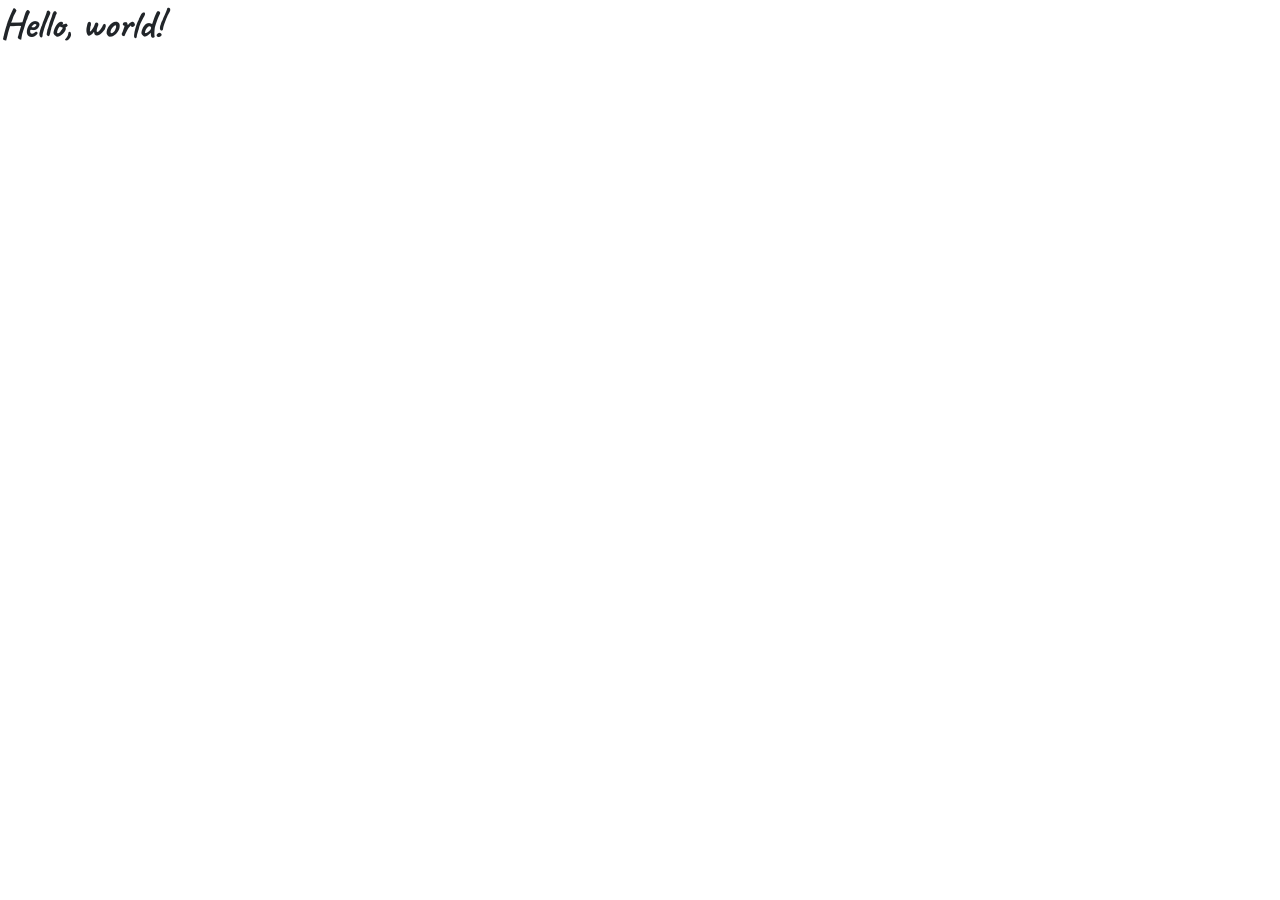
==== index.html @ 7b7f4d12 "presto init" ====
<!doctype html>
<html lang="en">
<head>
    <meta charset="utf-8">
    <meta name="viewport" content="width=device-width, initial-scale=1">
    <title>Bootstrap demo</title>
    
    <!--Google fonts-->   
    <link rel="preconnect" href="https://fonts.googleapis.com">
    <link rel="preconnect" href="https://fonts.gstatic.com" crossorigin>
    <link href="https://fonts.googleapis.com/css2?family=Caveat:wght@400..700&display=swap" rel="stylesheet">
    
    <!--css bootstrap-->
    <link href="https://cdn.jsdelivr.net/npm/bootstrap@5.3.8/dist/css/bootstrap.min.css" rel="stylesheet" integrity="sha384-sRIl4kxILFvY47J16cr9ZwB07vP4J8+LH7qKQnuqkuIAvNWLzeN8tE5YBujZqJLB" crossorigin="anonymous">
    
    <!--css custom-->
    
    <link rel="stylesheet" href="style.css">
    
</head>
<body>
    <h1>Hello, world!</h1>
    
    <!--js bootstrap-->
    <script src="https://cdn.jsdelivr.net/npm/bootstrap@5.3.8/dist/js/bootstrap.bundle.min.js" integrity="sha384-FKyoEForCGlyvwx9Hj09JcYn3nv7wiPVlz7YYwJrWVcXK/BmnVDxM+D2scQbITxI" crossorigin="anonymous"></script>
    
    <!--js custom-->    
    <script src="main.js"></script>
</body>
</html>
---- style.css ----
* {
  font-family: "Caveat", cursive;
  font-optical-sizing: auto;
  font-weight: <weight>;
  font-style: normal;
}

h1, h2, h3, h4, .h1, .h2, .h3, .h4 {
  font-family: "Caveat", cursive;
  font-optical-sizing: auto;
  font-weight: bold;
  font-style:normal;
}

:root{
    --green: rgb(176,255,50);
    --blue: rgb(0, 51, 153);
    --fucsia: rgb(244, 0, 161);
}
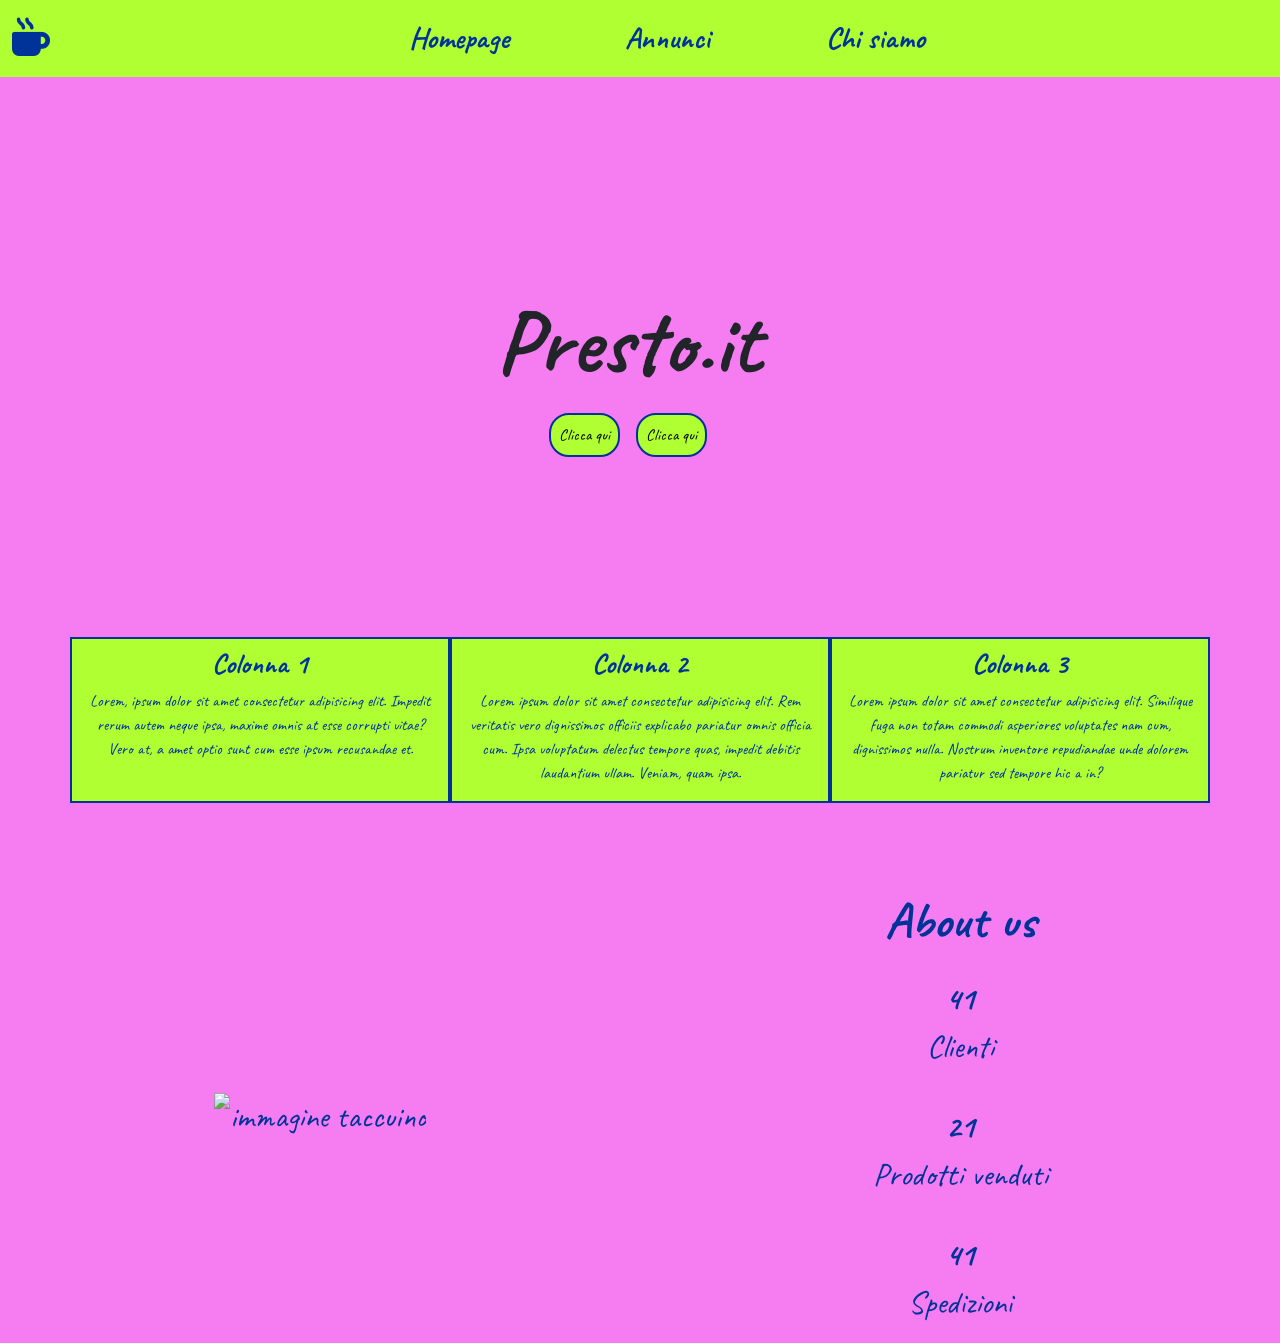
==== commit 2e6d05c7: "numeri incrementali terminato" ====
--- a/index.html
+++ b/index.html
@@ -1,30 +1,131 @@
 <!doctype html>
 <html lang="en">
 <head>
-    <meta charset="utf-8">
-    <meta name="viewport" content="width=device-width, initial-scale=1">
-    <title>Bootstrap demo</title>
-    
-    <!--Google fonts-->   
-    <link rel="preconnect" href="https://fonts.googleapis.com">
-    <link rel="preconnect" href="https://fonts.gstatic.com" crossorigin>
-    <link href="https://fonts.googleapis.com/css2?family=Caveat:wght@400..700&display=swap" rel="stylesheet">
-    
-    <!--css bootstrap-->
-    <link href="https://cdn.jsdelivr.net/npm/bootstrap@5.3.8/dist/css/bootstrap.min.css" rel="stylesheet" integrity="sha384-sRIl4kxILFvY47J16cr9ZwB07vP4J8+LH7qKQnuqkuIAvNWLzeN8tE5YBujZqJLB" crossorigin="anonymous">
-    
-    <!--css custom-->
-    
-    <link rel="stylesheet" href="style.css">
-    
+  <meta charset="utf-8">
+  <meta name="viewport" content="width=device-width, initial-scale=1">
+  <title>Presto</title>
+  
+  <!--Google fonts-->   
+  <link rel="preconnect" href="https://fonts.googleapis.com">
+  <link rel="preconnect" href="https://fonts.gstatic.com" crossorigin>
+  <link href="https://fonts.googleapis.com/css2?family=Caveat:wght@400..700&display=swap" rel="stylesheet">
+  
+  <!--css bootstrap-->
+  <link href="https://cdn.jsdelivr.net/npm/bootstrap@5.3.8/dist/css/bootstrap.min.css" rel="stylesheet" integrity="sha384-sRIl4kxILFvY47J16cr9ZwB07vP4J8+LH7qKQnuqkuIAvNWLzeN8tE5YBujZqJLB" crossorigin="anonymous">
+  
+  <!--fontawesome-->
+  <link rel="stylesheet" href="https://cdnjs.cloudflare.com/ajax/libs/font-awesome/6.5.2/css/all.min.css" integrity="sha512-SnH5WK+bZxgPHs44uWIX+LLJAJ9/2PkPKZ5QiAj6Ta86w+fsb2TkcmfRyVX3pBnMFcV7oQPJkl9QevSCWr3W6A==" crossorigin="anonymous" referrerpolicy="no-referrer">
+  <!--css custom-->
+  
+  <link rel="stylesheet" href="style.css">
+  
 </head>
 <body>
-    <h1>Hello, world!</h1>
+  
+  <!--navbar-->
+  
+  <nav class="navbar navbar-expand-lg bg-body-tertiary sticky-top">
+    <div class="container-fluid">
+      <a class="navbar-brand fw-bolder" href="#"><i class="fa-solid fa-mug-hot fa-2x"></i></a>
+      <button class="navbar-toggler" type="button" data-bs-toggle="collapse" data-bs-target="#navbarNav" aria-controls="navbarNav" aria-expanded="false" aria-label="Toggle navigation">
+        <span class="navbar-toggler-icon"></span>
+      </button>
+      <div class="collapse navbar-collapse" id="navbarNav">
+        <ul class="navbar-nav">
+          <li class="nav-item">
+            <a class="nav-link active" aria-current="page" href="#">Homepage</a>
+          </li>
+          <li class="nav-item">
+            <a class="nav-link" href="#">Annunci</a>
+          </li>
+          <li class="nav-item">
+            <a class="nav-link" href="#">Chi siamo</a>
+          </li>
+          <li class="nav-item">
+            
+            
+          </li>
+        </ul>
+      </div>
+    </div>
+  </nav>
+  
+  <!--navbar end-->
+  
+  
+  <!--header-->
+  <header class="container-fluid d-flex">
+    <div class="row w-100 align-items-center">
+      <div class="col-12 text-center">
+        <h1 id="titolo" class="text-center justify-content-center">Presto.it</h1>
+        <div class="d-flex justify-content-center align-items-center">
+          <button class="buttons text-center m-2">Clicca qui</button>
+          <button class="buttons text-center m-2">Clicca qui</button>
+        </div>
+      </div>
+    </div>
+  </header>
+  
+  <!--header end-->
+  
+  <!--sezione 1-->
+  <section id="sezione1" class="container">
+    <div class="class row justify-content-center">
+      
+      <div class="col-12 col-md-4 text-center colonne">
+        <h3 class="mt-2">Colonna 1</h3>
+        <p class="mt-2" >Lorem, ipsum dolor sit amet consectetur adipisicing elit. Impedit rerum autem neque ipsa, maxime omnis at esse corrupti vitae? Vero at, a amet optio sunt cum esse ipsum recusandae et.</p>
+      </div>
+      <div class="col-12 col-md-4 text-center colonne">
+        <h3 class="mt-2">Colonna 2</h3>
+        <p class="mt-2" >Lorem ipsum dolor sit amet consectetur adipisicing elit. Rem veritatis vero dignissimos officiis explicabo pariatur omnis officia cum. Ipsa voluptatum delectus tempore quas, impedit debitis laudantium ullam. Veniam, quam ipsa.</p>
+      </div>
+      <div class="col-12 col-md-4 text-center colonne">
+        <h3 class="mt-2">Colonna 3</h3>
+        <p class="mt-2">Lorem ipsum dolor sit amet consectetur adipisicing elit. Similique fuga non totam commodi asperiores voluptates nam cum, dignissimos nulla. Nostrum inventore repudiandae unde dolorem pariatur sed tempore hic a in?</p>
+      </div>
+      
+    </div>
     
-    <!--js bootstrap-->
-    <script src="https://cdn.jsdelivr.net/npm/bootstrap@5.3.8/dist/js/bootstrap.bundle.min.js" integrity="sha384-FKyoEForCGlyvwx9Hj09JcYn3nv7wiPVlz7YYwJrWVcXK/BmnVDxM+D2scQbITxI" crossorigin="anonymous"></script>
     
-    <!--js custom-->    
-    <script src="main.js"></script>
+  </section>
+  
+  <!--sezione 1 end-->
+  
+  <!--sezione 2-->
+  
+  <section id="sezione2" class="container-fluid">
+    <div class="row mt-5">
+      <div class="col-12 col-md-6 d-flex align-items-center justify-content-center">
+        <img src="https://encrypted-tbn0.gstatic.com/images?q=tbn:ANd9GcSuMqnUbd-mc7Tb9NqRs5_JMHqSy8ZBoIVW3Tmcpzm2Ng&s=10" alt="immagine taccuino">
+      </div>
+      <div class="col-12 col-md-6 d-flex flex-column justify-content-center text-center">
+        <h3 id="aboutUs" >About us</h3>
+        <p> <div id="first" class="number">0</div>  Clienti</p>
+        <p> <div id="second" class="number">0</div>  Prodotti venduti</p>
+        <p> <div id="third" class="number">0</div>  Spedizioni</p>
+        
+        
+      </div>
+      
+      
+    </div>
+    
+  </section>
+  
+  
+  <!--sezione 2 end-->
+  
+  <!--footer-->
+  <footer class="container">
+    
+  </footer>
+  <!--footer end-->
+  
+  <!--js bootstrap-->
+  <script src="https://cdn.jsdelivr.net/npm/bootstrap@5.3.8/dist/js/bootstrap.bundle.min.js" integrity="sha384-FKyoEForCGlyvwx9Hj09JcYn3nv7wiPVlz7YYwJrWVcXK/BmnVDxM+D2scQbITxI" crossorigin="anonymous"></script>
+  
+  <!--js custom-->    
+  <script src="main.js"></script>
 </body>
 </html>
--- a/style.css
+++ b/style.css
@@ -1,7 +1,7 @@
 * {
   font-family: "Caveat", cursive;
   font-optical-sizing: auto;
-  font-weight: <weight>;
+  font-weight: 400;
   font-style: normal;
 }
 
@@ -15,6 +15,90 @@
 :root{
     --green: rgb(176,255,50);
     --blue: rgb(0, 51, 153);
-    --fucsia: rgb(244, 0, 161);
+    --fucsia: rgb(245, 125, 241);
 }
 
+.navbar{
+    background-color: var(--green) !important;
+}
+
+.navbar .navbar-brand{
+    color: var(--blue);
+    font-weight: bold;
+    font-size: larger;
+}
+
+.navbar .nav-link{
+    color: var(--blue) !important;
+    font-weight: bolder;
+    margin-left: 50px;
+    margin-right: 50px;
+    font-size: 30px;
+}
+
+.navbar-nav{
+    width: 100%;
+    display: flex;
+    justify-content: center;
+}
+
+header{
+    background-image: url("https://img.freepik.com/premium-photo/abstract-ethereal-painting-background_670382-171009.jpg");
+    background-size: cover;
+    background-repeat: no-repeat;
+    min-height: 600px;
+    
+}
+
+#titolo{
+    font-size: 90px;
+}
+
+.buttons{
+    background-color:  var(--green);
+    border: 2px solid;
+    border-color: var(--blue);
+    border-radius: 20px;
+    transition: 0.5s;
+    padding: 8px;
+}
+
+.buttons:hover{
+    transform: scale(1.1);
+}
+
+#sezione1{
+    background-color: var(--green);
+    position: relative;
+    top: -40px;
+}
+
+body{
+    background-color: var(--fucsia);
+}
+
+.colonne{
+    border: 2px solid; 
+    color: var(--blue);
+    transition: 0.5s;
+    background-color: var(--green);
+}
+
+.colonne:hover{
+     transform: scale(1.1);
+}
+
+#sezione2{
+    color: var(--blue);
+    font-weight: bold;
+    font-size: xx-large;
+}
+
+#aboutUs{
+   font-size: 50px;
+}
+
+.number{
+    font-weight: bolder;
+
+}
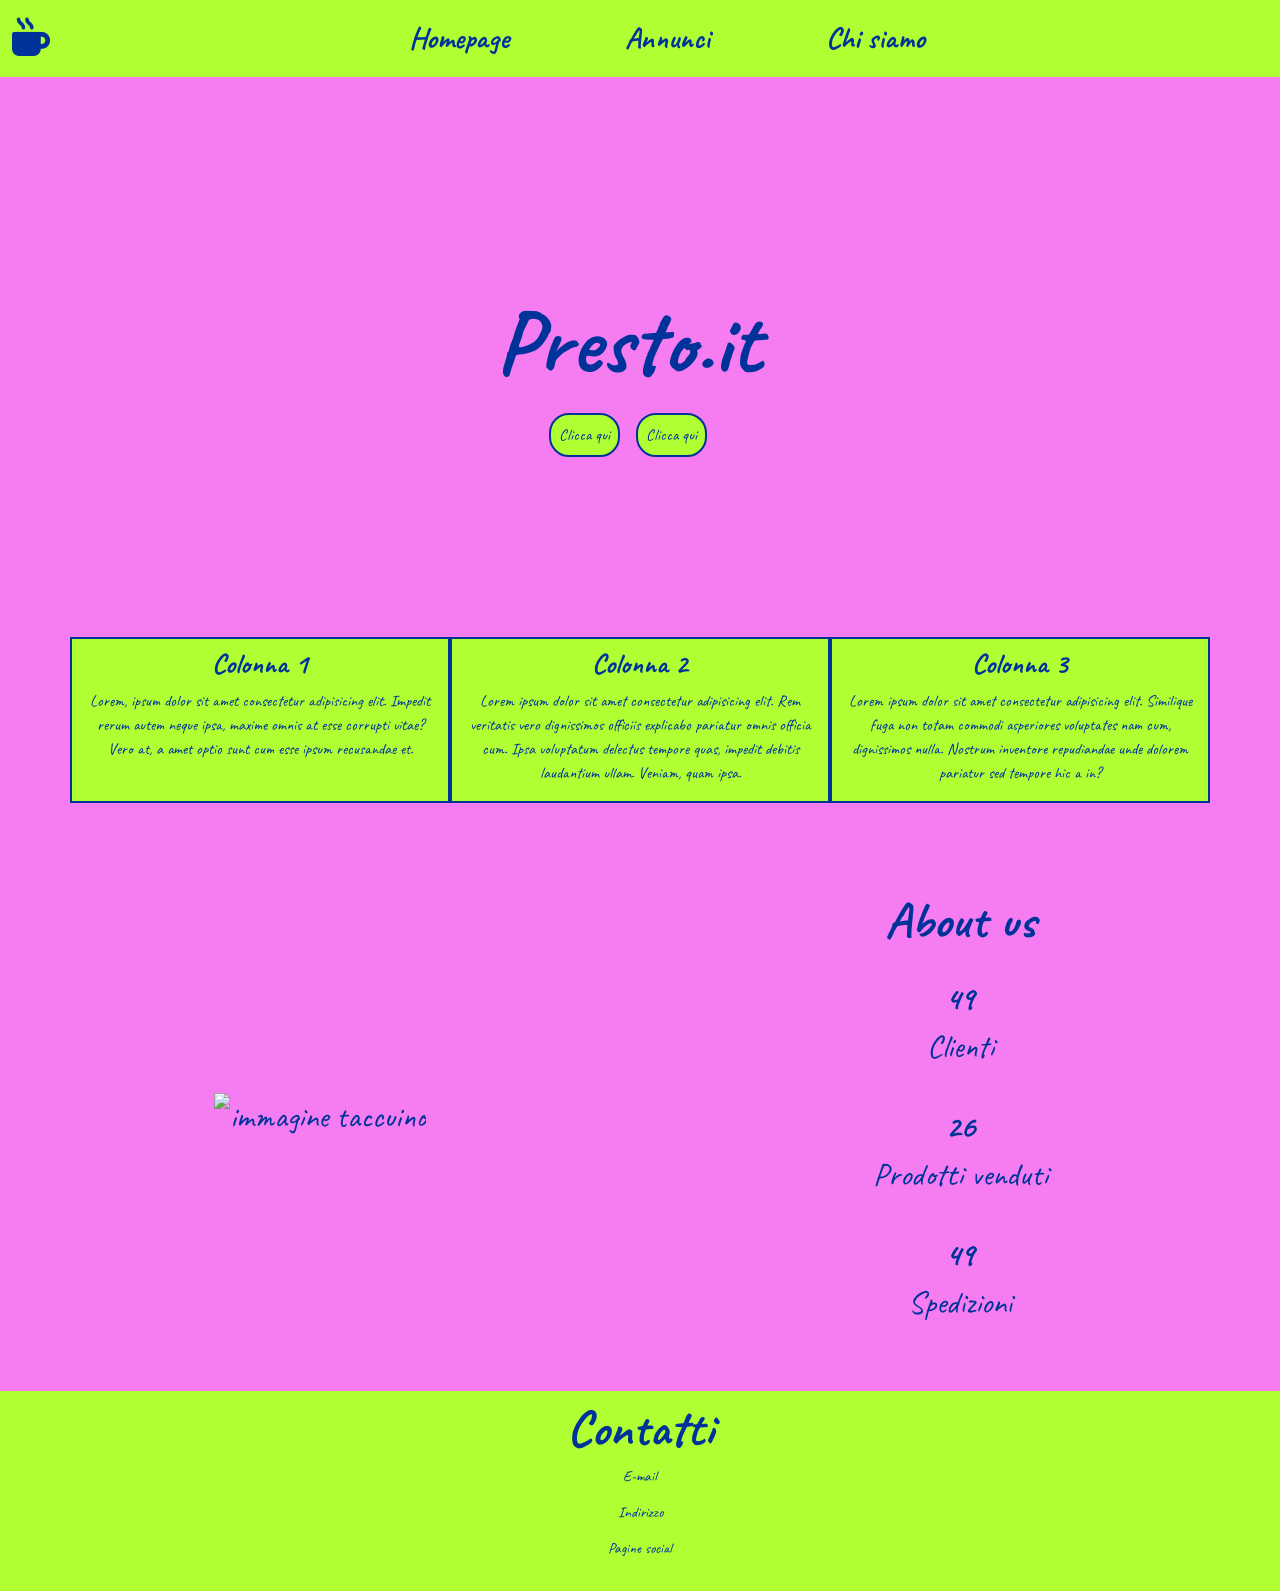
==== commit 69888781: "iniziato fetch" ====
--- a/index.html
+++ b/index.html
@@ -33,10 +33,10 @@
       <div class="collapse navbar-collapse" id="navbarNav">
         <ul class="navbar-nav">
           <li class="nav-item">
-            <a class="nav-link active" aria-current="page" href="#">Homepage</a>
+            <a class="nav-link active" aria-current="page" href="./index.html">Homepage</a>
           </li>
           <li class="nav-item">
-            <a class="nav-link" href="#">Annunci</a>
+            <a class="nav-link" href="./annunci.html">Annunci</a>
           </li>
           <li class="nav-item">
             <a class="nav-link" href="#">Chi siamo</a>
@@ -117,8 +117,14 @@
   <!--sezione 2 end-->
   
   <!--footer-->
-  <footer class="container">
-    
+  <footer class="container-fluid">
+    <div class="row mt-5">
+      <div id="contatti" class="col-12 text-center">Contatti
+      <p class="details">E-mail</p>
+      <p class="details">Indirizzo</p>
+      <p class="details">Pagine social</p>
+    </div>
+    </div>
   </footer>
   <!--footer end-->
   
--- a/style.css
+++ b/style.css
@@ -3,7 +3,9 @@
   font-optical-sizing: auto;
   font-weight: 400;
   font-style: normal;
+  color: var(--blue);
 }
+
 
 h1, h2, h3, h4, .h1, .h2, .h3, .h4 {
   font-family: "Caveat", cursive;
@@ -12,21 +14,25 @@
   font-style:normal;
 }
 
+
 :root{
     --green: rgb(176,255,50);
     --blue: rgb(0, 51, 153);
     --fucsia: rgb(245, 125, 241);
 }
 
+
 .navbar{
     background-color: var(--green) !important;
 }
+
 
 .navbar .navbar-brand{
     color: var(--blue);
     font-weight: bold;
     font-size: larger;
 }
+
 
 .navbar .nav-link{
     color: var(--blue) !important;
@@ -36,23 +42,26 @@
     font-size: 30px;
 }
 
+
 .navbar-nav{
     width: 100%;
     display: flex;
     justify-content: center;
 }
 
+
 header{
     background-image: url("https://img.freepik.com/premium-photo/abstract-ethereal-painting-background_670382-171009.jpg");
     background-size: cover;
     background-repeat: no-repeat;
     min-height: 600px;
-    
 }
+
 
 #titolo{
     font-size: 90px;
 }
+
 
 .buttons{
     background-color:  var(--green);
@@ -63,9 +72,11 @@
     padding: 8px;
 }
 
+
 .buttons:hover{
     transform: scale(1.1);
 }
+
 
 #sezione1{
     background-color: var(--green);
@@ -73,9 +84,11 @@
     top: -40px;
 }
 
+
 body{
     background-color: var(--fucsia);
 }
+
 
 .colonne{
     border: 2px solid; 
@@ -84,21 +97,47 @@
     background-color: var(--green);
 }
 
+
 .colonne:hover{
      transform: scale(1.1);
 }
 
+
 #sezione2{
-    color: var(--blue);
     font-weight: bold;
     font-size: xx-large;
 }
+
 
 #aboutUs{
    font-size: 50px;
 }
 
+
 .number{
     font-weight: bolder;
+}
 
+
+#contatti{
+    height: 100px;
+    font-weight: bold;
+    font-size: xx-large;
+    color: var(--blue);
+    font-size: 50px;
+}
+
+
+.details{
+    height: 20px;
+    font-weight:lighter;
+    font-size: small;
+    color: var(--blue);
+    font-size: 15px;
+}
+
+
+footer{
+     background-color: var(--green);
+     min-height: 200px;
 }
